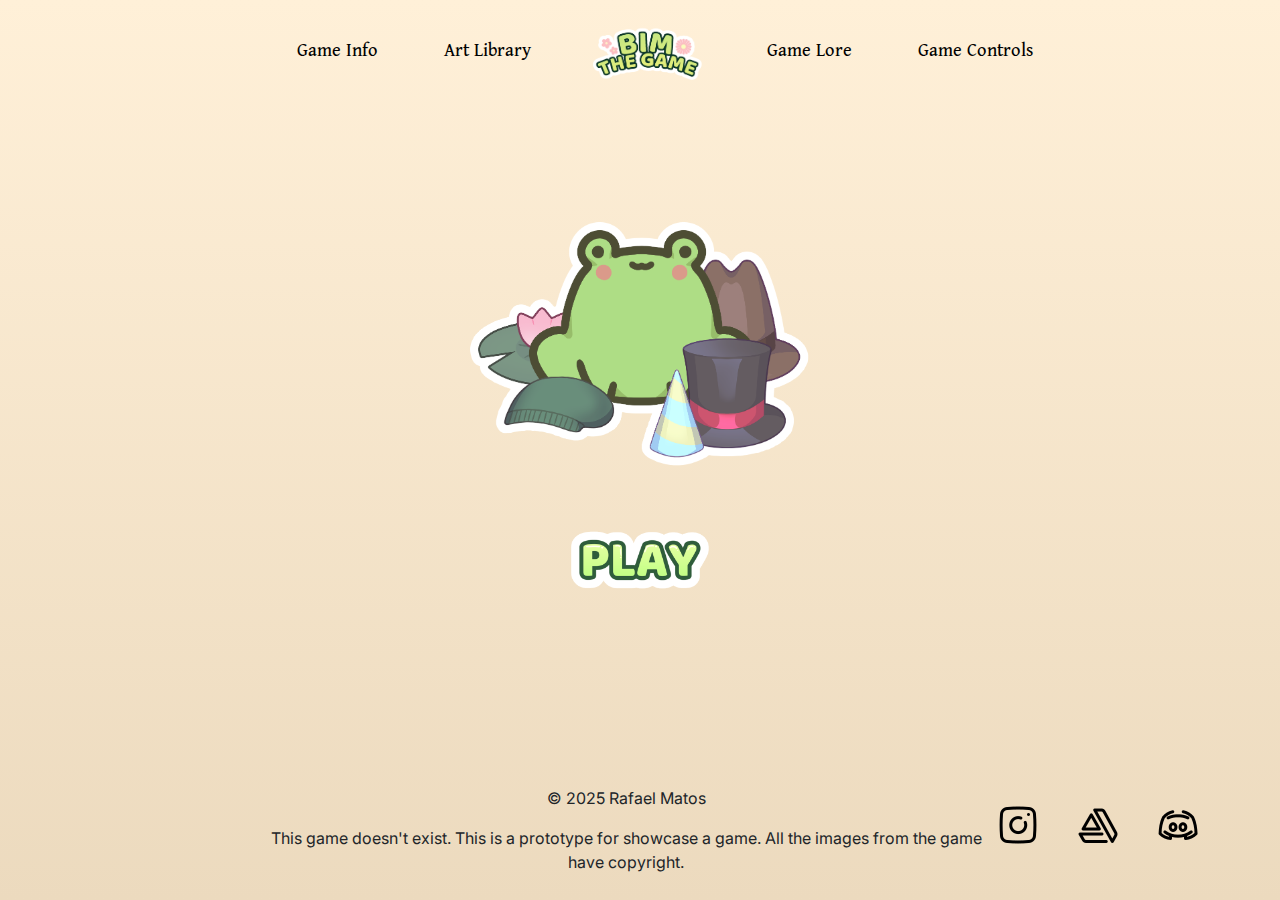
==== index.html @ 36a5a149 "Add files via upload" ====
<!DOCTYPE html>
<html lang="en">
<head>
    <meta charset="UTF-8">
    <meta name="viewport" content="width=device-width, initial-scale=1.0">
    <link href="https://cdn.jsdelivr.net/npm/bootstrap@5.3.3/dist/css/bootstrap.min.css" rel="stylesheet">
    <link rel="stylesheet" href="./style.css">
    <link rel="stylesheet" href="./responsive.css">
    <link rel="preconnect" href="https://fonts.googleapis.com">
    <link rel="preconnect" href="https://fonts.gstatic.com" crossorigin>
    <link href="https://fonts.googleapis.com/css2?family=Dai+Banna+SIL:ital,wght@0,300;0,400;0,500;0,600;0,700;1,300;1,400;1,500;1,600;1,700&family=Merriweather:ital,wght@0,300;0,400;0,700;0,900;1,300;1,400;1,700;1,900&family=Roboto:ital,wght@0,100;0,300;0,400;0,500;0,700;0,900;1,100;1,300;1,400;1,500;1,700;1,900&display=swap" rel="stylesheet">
    <link href="https://fonts.googleapis.com/css2?family=Dai+Banna+SIL:ital,wght@0,300;0,400;0,500;0,600;0,700;1,300;1,400;1,500;1,600;1,700&family=Inter:ital,opsz,wght@0,14..32,100..900;1,14..32,100..900&family=Merriweather:ital,wght@0,300;0,400;0,700;0,900;1,300;1,400;1,700;1,900&family=Roboto:ital,wght@0,100;0,300;0,400;0,500;0,700;0,900;1,100;1,300;1,400;1,500;1,700;1,900&display=swap" rel="stylesheet">
    <title>Bim - The Game</title>
</head>
<body class="custom-body">

    <header>
        <nav class="navbar navbar-expand-sm p-0">
            <div class="container-fluid">
                <a class="navbar-brand" href="./index.html">
                    <img class="logo-image rounded float-start" src="./LOGO.png" alt="Logo Bim - The Game">
                </a>
                <button class="navbar-toggler rounded float-end collapsed" type="button" data-bs-toggle="collapse" data-bs-target="#collapsibleNavbar">
                    <span class="navbar-toggler-icon"></span>
                </button>                
                <div class="collapse navbar-collapse" id="collapsibleNavbar">
                    <ul class="navbar-nav ms-auto">
                        <li class="nav-item">
                            <a class="nav-link" href="./gameInfo.html">Game Info<img class="info-icon" src="./info_24dp_FFFFFF_FILL0_wght400_GRAD0_opsz24.png" alt="Information Icon"></a>
                        </li>
                        <li class="nav-item">
                            <a class="nav-link" href="./artLibrary.html">Art Library <img class="art-icon" src="./brush_24dp_FFFFFF_FILL0_wght400_GRAD0_opsz24.png" alt="Art Library Icon"></a>
                        </li>
                        <li>
                            <a class=" nav-item navbar-brand-logo" href="./index.html">
                                <img  class="nav-item-logo" src="./LOGO.png" alt="Logo Bim - The Game">
                            </a>
                        </li>
                        <li class="nav-item">
                            <a class="nav-link" href="./gameLore.html">Game Lore <img class="lore-icon" src="./history_edu_30dp_FFFFFF_FILL0_wght400_GRAD0_opsz24.png" alt="Game Lore Icon"></a>
                        </li>
                        <li class="nav-item">
                            <a class="nav-link" href="./gameControls.html">Game Controls <img class="controls-icon" src="./sports_esports_24dp_FBFBFB_FILL0_wght400_GRAD0_opsz24.png" alt=""></a>
                        </li>
                    </ul>
                </div>
            </div>
        </nav>

    </header>
    
    <main id="main-home">
        <div class="container-fluid text-center p-0">
            <div class="row">
                <div class="col align-items-center justify-content-center">
                    <img class="main-image-home" src="./SAPO.png" alt="Sapo">
                </div>
            </div>
            <div class="row">
                <div class="col align-items-center justify-content-center">
                    <a href="https://store.steampowered.com" rel="noopener noreferrer" target="_blank"><img class="botao-play" src="./PlayButton.png" alt="Botão de Play"></a>
                </div>
            </div>
        </div>
    </main>

    <footer>
        <div class="container-fluid">
            <div class="row social-media">
                <div class="col col-sm d-flex justify-content-center align-items-center p-0 m-0">
                    <a href="https://www.instagram.com" target="_blank" rel="noopener noreferrer"><img class="px-3" src="./icon-instagram.png" alt="Logotipo Instagram"></a>
                    <a href="https://www.artstation.com" target="_blank" rel="noopener noreferrer"><img class="px-3" src="./icon-artstation.png" alt="Logotipo ArtStation"></a>
                    <a href="https://discord.com" target="_blank" rel="noopener noreferrer"><img class="px-3" src="./icon-discord.png" alt="Logotipo Discord"></a>
                </div>
            </div>

            <div class="row text-footer">
                <div class="col text-center p-0 m-0">
                    <p>&#169; 2025 Rafael Matos</p>
                    <p>This game doesn't exist. This is a prototype for showcase a game. All the images from the game have copyright.</p>
                </div>
            </div>
        </div>
    </footer>
    <script src="https://cdn.jsdelivr.net/npm/bootstrap@5.3.3/dist/js/bootstrap.bundle.min.js"></script>
</body>
</html>
---- style.css ----
/* Typography styles for different font families and weights */
.inter-uniquifier {
  font-family: "Inter", serif;
  font-size: 10px;
  font-style: normal;
}

.dai-banna-sil-regular {
  font-family: "Dai Banna SIL", serif;
  font-weight: 400;
  font-style: normal;
}
  
.dai-banna-sil-semibold {
  font-family: "Dai Banna SIL", serif;
  font-weight: 600;
  font-style: normal;
}
  
.dai-banna-sil-bold {
  font-family: "Dai Banna SIL", serif;
  font-weight: 700;
  font-style: normal;
}
  
  
/*BODY*/  
.custom-body{
  display: flex;
  flex-direction: column;
  margin: 0;
  min-height: 100vh;
  background-image: linear-gradient( #fff0d8, #ECDABE);
  font-family: "Dai Banna SIL", serif;
}

/*HEADER*/
.logo-image{
  width: 100%;
  height: auto;
  max-height: 70px;
  max-width: 130px;
  margin: 29px 50px 18px 50px;
}

.navbar-brand{
  margin:0px; 
}

.navbar-toggler {
  border: none;
  margin: 49px 25px 18px 50px;
}

.navbar-nav{
  width: 100%;
  height: auto; 
}

#collapsibleNavbar{
  background-color: #F9ADB2;
  text-align: right; 
}

/*HAMBURGUER MENU*/
.navbar-toggler .navbar-toggler-icon {
  background-image: url('./menu_30dp_00000_FILL0_wght400_GRAD0_opsz24.png');
  width: 30px;
  height: 30px;
  background-size: cover;
  background-repeat: no-repeat;
}

/*CLOSE MENU*/
.navbar-toggler:not(.collapsed) .navbar-toggler-icon {
  background-image: url('./close_24dp_00000_FILL0_wght400_GRAD0_opsz24.png');
}

.navbar-toggler:focus, 
.navbar-toggler:active {
  outline: none; 
  box-shadow: none; 
}

.nav-item-logo{
  display: none;
}

.nav-link{
  color: #FBFBFB;
  font-size: 20px;
  position: relative;
  display: inline-block;
  margin-top: 18px;
  margin-bottom: 18px;
}

.info-icon{
  margin-right: 34px;
  margin-left: 36px;
  width: 24px;
  height: auto;
}

.art-icon{
  margin-right: 34px;
  margin-left: 36px;
  width: 24px;
  height: auto;
}

.lore-icon{
  margin-right: 34px;
  margin-left: 36px;
  width: 24px;
  height: auto;
}

.controls-icon{
  margin-right: 34px;
  margin-left: 36px;
  width: 24px;
  height: auto;
}

.nav-link.active, 
.nav-link:focus,  
.nav-item.active, 
.nav-item:focus{ 
  background-color: #FFFFFF; 
  color: #C67773 !important;
  box-shadow: 0 4px 4px #af7d80; 
  border-top-left-radius: 30px; 
  border-bottom-left-radius: 30px;
  margin-left: 36px;
  margin-top: 0px;
  width: 290px;
  height: 56px;
  align-content: center;
}

.nav-link.active .info-icon {
  content: url('./info_24dp_CD8784_FILL0_wght400_GRAD0_opsz24.png');
  transition: all 0.3s ease; 
  margin-right: 34px;
  margin-left: 36px;
  width: 24px;
  height: auto;
}

.nav-link.active .art-icon {
  content: url('./brush_24dp_CD8784_FILL0_wght400_GRAD0_opsz24.png');
  transition: all 0.3s ease; 
  margin-right: 34px;
  margin-left: 36px;
  width: 24px;
  height: auto;
}

.nav-link.active .lore-icon {
  content: url('./history_edu_24dp_CD8784_FILL0_wght400_GRAD0_opsz24.png');
  transition: all 0.3s ease; 
  margin-right: 34px;
  margin-left: 36px;
  width: 24px;
  height: auto;
}

.nav-link.active .controls-icon {
  content: url('./sports_esports_24dp_CD8784_FILL0_wght400_GRAD0_opsz24.png');
  transition: all 0.3s ease; 
  margin-right: 34px;
  margin-left: 36px;
  width: 24px;
  height: auto;
}

/*HOME PAGE*/
#main-home{
  flex: 1;
  margin: 78px 0 101px 0;
}

#main-home > .container-fluid{
  padding: 0px;
}


.main-image-home{
  width: 223px;
  height: auto;
}

.botao-play{
  width: 95px;
  height: auto;
}

#main-home > .container-fluid > .row {
  padding: 0px;
  margin: 0px;
}

/*FOOTER*/
footer{
  margin-top: auto;
  width: 100%;
  height: auto;
}


.social-media > img{
  width: 100%;
  max-width: 15vw;
  height: auto;
}

.text-footer{
  margin: 16px 0px 10px 0px;
  font-family: "Inter", serif;
}

.text-center > p{
  padding: 0px;
}

/*GAME INFO PAGE*/
.main-game-info > .container-fluid-md{
  display: none;
}
.main-game-info{
  padding: 0px;
  margin: 0px;
}

.main-title{
  margin: 45px 0px 34px 0px; 
  padding: 0px; 
}

.imagem-jogo{
  margin: 0px 0px 30px 0px;
  padding: 0px 62px;
}

.paragrafo-game-info{
  padding: 0px 26px 44px 26px;
  margin: 0px;
}

.paragrafo-game-info > p{
  margin: 0px;
}

/*ART LIBRARY PAGE*/
#main-art-library{
  margin: 0px 45px 128px 45px;
}

.carousel-item{
  margin: 0;
}

.carousel-item >img{
  max-width: 175px;
  height: auto;
}

.carousel-item-name{
  font-size: 16px;
  margin: 57px 0px 0px 0px;
}


.carousel-control-prev-icon {
  background-color: rgba(0, 0, 0, 0); 
  background-image: url('./arrow_back_ios_24dp_00_FILL0_wght400_GRAD0_opsz24.png');
  width: 40px; 
  height: 40px; 
  margin-right: 10px;
}


.carousel-control-next-icon{
  background-image: url('./arrow_forward_ios_24dp_00_FILL0_wght400_GRAD0_opsz24.png'); 
  background-color: rgba(0, 0, 0, 0); 
  width: 40px; 
  height: 40px; 
  margin-left: 10px;
}


/*GAME LORE PAGE*/
#main-game-lore{
  padding: 0px;
  margin: 0px;
}

.imagem-lore{
  margin: 0px 0px 28px 0px;
  padding: 0px 108px;
}

.paragrafo-game-lore{
  padding: 0px 26px 44px 26px;
  margin: 0px;
}

.paragrafo-game-lore > h2{
  margin-bottom: 15px;
}

.paragrafo-game-lore > p{
  padding: 0px 64px;
  margin-bottom: 21px;
}

/*GAME CONTROLS PAGE*/
#main-controls{
  margin-bottom: 59px;
}

.imagem-control{
  margin-top: 55px;
  width: 100%;
  max-width: 170px;
  height: auto;
}
.table-controls{
  width: 300px;
  height: auto;
  background-color: transparent; 
  border: 1px solid black;
}

.table-controls th, 
.table-controls td {
  background-color: transparent; 
  border: 1.5px solid black; 
}

#main-controls > .container-fluid-md{
  display: none;
}
---- responsive.css ----
/* Media Queries */

/* For small devices (portrait tablets and large phones, 576px and up) */
@media (min-width: 576px) and (max-width: 1024px) {
  /*HOME PAGE*/
  .main-image-home {
    width: 400px;
    height: auto;
  }
  
  .botao-play {
    width: 150px;
    height: auto;
  }

  /*NAV BAR*/

  .navbar-toggler {
    display: none; 
  }
    
      
  .nav-link {
    font-size: 20px;
    color: #000;
  }

  .nav-item{
    padding-left: 50px;
  }

  .nav-item-logo{
    display: inline-flex;
    width: 120px;
    height: auto;
  }

    
  #collapsibleNavbar {
    display: flex !important;
    background: none;
    margin: 10px;
  }

      
  .navbar-nav {
    justify-content: center;
    align-items: center;
    align-content: center;
    text-align: center;
  }

      
  .navbar-brand{
    display: none;
  }

      
  .nav-link > .info-icon, .art-icon, .lore-icon, .controls-icon{
    display: none;
  }

  .nav-link.active, 
  .nav-link:focus,  
  .nav-item.active, 
  .nav-item:focus {
    background-color: transparent; 
    color: inherit !important; 
    box-shadow: none; 
    border-radius: 0; 
    width: auto; 
    height: auto; 
    font-weight: bold;
    margin: 0;
  }
  
  /*FOOTER*/
  footer .container-fluid {
    display: flex; 
    flex-wrap: wrap; 
    justify-content: space-between; 
    align-items: center; 
  }

  .social-media {
    flex: 0 0 auto; 
    order: 1;
    margin-right: 50px;
    padding-bottom: 20px;
  }
      
  .social-media img {
    width: 100%;
    max-width: 15vw;
    height: auto;
  }

  .text-footer {
    flex: 1; 
    text-align: right; 
    margin-left: 250px;
  }

  /*GAME INFO PAGE*/
  .main-game-info > .container-fluid{
    display: none;
  }

  .main-game-info > .container-fluid-md{
    display: grid;
  }

  .main-title {
    text-align: center;
  }

  .imagem-jogo {
    width: 100%; 
    height: auto; 
    max-width: 100%;
  }

  .row.align-items-center {
    display: flex;
    justify-content: space-between; 
  }

  .col-md-6 > p{
    margin-top: 30px;
    margin-right: 50px;
    font-size: 20px;
    margin-left: 50px;
    text-align: center;
  }

  /*GAME LORE*/
  .row > img{
    width: 100%;
    max-width: 600px;
    height: auto;
  }

  .paragrafo-game-lore{
    font-size: 20px;
    text-align: center;
  }

  /*GAME CONTROLS*/
  #main-controls > .container-fluid{
    display: none;
  }

  #main-controls > .container-fluid-md{
    display: grid;
  }
  
  .main-title {
    text-align: center;
  }

  .imagem-control {
    width: 100%; 
    height: auto; 
    max-width: 300px;       
    margin-left: 100px;
  }
   
  .row.align-items-center {
    display: flex;
    justify-content: space-between; 
  }

  .col-md-6{
    padding: 0;
    justify-content: center;
    align-items: center;
    padding: 0px 50px; 
  }

  .table-controls {
    width: 100%; 
    max-width: 100%;
    height: auto;
    margin-top: 60px;
  }

  .table-controls th, .table-controls td{
    font-size: 20px;
  }

  /*ART LIBRARY PAGE*/

  .carousel-item > .carousel-item-name{
    font-size: 25px;
  }
    
  .carousel-item > img{
    width: 100%;
    max-width: 300px;
    height: auto;
  }
    
  .carousel{
    align-items: center;
    justify-content: center;
    align-content: center;
  }
}


@media (min-width:1025px){
  /*HOME PAGE*/
  .main-image-home {
    width: 400px;
    height: auto;
  }
  
  .botao-play {
    width: 150px;
    height: auto;
  }

  /*NAV BAR*/

  .navbar-toggler {
    display: none; 
  }
    
      
  .nav-link {
    font-size: 20px;
    color: #000;
  }

  .nav-item{
    padding-left: 50px;
  }

  .nav-item-logo{
    display: inline-flex;
    width: 120px;
    height: auto;
  }

    
  #collapsibleNavbar {
    display: flex !important;
    background: none;
    margin: 10px;
  }

      
  .navbar-nav {
    justify-content: center;
    align-items: center;
    align-content: center;
    text-align: center;
  }

      
  .navbar-brand{
    display: none;
  }

      
  .nav-link > .info-icon, .art-icon, .lore-icon, .controls-icon{
    display: none;
  }

  .nav-link.active, 
  .nav-link:focus,  
  .nav-item.active, 
  .nav-item:focus {
    background-color: transparent; 
    color: inherit !important; 
    box-shadow: none; 
    border-radius: 0; 
    width: auto; 
    height: auto; 
    font-weight: bold;
    margin: 0;
  }
  
  /*FOOTER*/
  footer .container-fluid {
    display: flex; 
    flex-wrap: wrap; 
    justify-content: space-between; 
    align-items: center; 
  }

  .social-media {
    flex: 0 0 auto; 
    order: 1;
    margin-right: 50px;
    padding-bottom: 20px;
  }
      
  .social-media img {
    width: 100%;
    max-width: 15vw;
    height: auto;
  }

  .text-footer {
    flex: 1; 
    text-align: right; 
    margin-left: 250px;
  }

  /*GAME INFO PAGE*/
  .main-game-info >.container-fluid{
    display: none;
  }

  .main-game-info > .container-fluid-md{
    display: grid;
  }

  .main-title {
    text-align: center;
  }

  .imagem-jogo {
    width: 100%; 
    height: auto; 
    max-width: 100%; 
    margin-top: 30px; 
  }

    
  .row.align-items-center {
    display: flex;
    justify-content: space-between; 
  }

  .col-md-6 {
    padding: 0px;
  }

  .col-md-6 > p{
    margin-top: 30px;
    margin-right: 50px;
    font-size: 20px;
  }

  /*GAME LORE*/
  .row > img{
    width: 100%;
    max-width: 600px;
    height: auto;
  }

  .paragrafo-game-lore{
    font-size: 20px;
    text-align: center;
  }

  /*GAME CONTROLS*/
  #main-controls > .container-fluid{
    display: none;
  }

  #main-controls > .container-fluid-md{
    display: grid;
  }
  
  .main-title {
    text-align: center;
  }

  .imagem-control {
    width: 100%; 
    height: auto; 
    max-width: 400px;       
    margin-left: 250px;
  }
   
  .row.align-items-center {
    display: flex;
    justify-content: space-between; 
  }
  .col-md-6{
    justify-content: center;
    align-items: center;
    padding: 0px 50px; 
  }

  .table-controls {
    width: 80%; 
    max-width: 100%;
    height: auto;
    margin-top: 60px;
  }

  .table-controls th, .table-controls td{
    font-size: 20px;
  }

  /*ART LIBRARY PAGE*/

  .carousel-item > .carousel-item-name{
    font-size: 25px;
  }
    
  .carousel-item > img{
    width: 100%;
    max-width: 300px;
    height: auto;
  }
    
  .carousel{
    align-items: center;
    justify-content: center;
    align-content: center;
  }
}
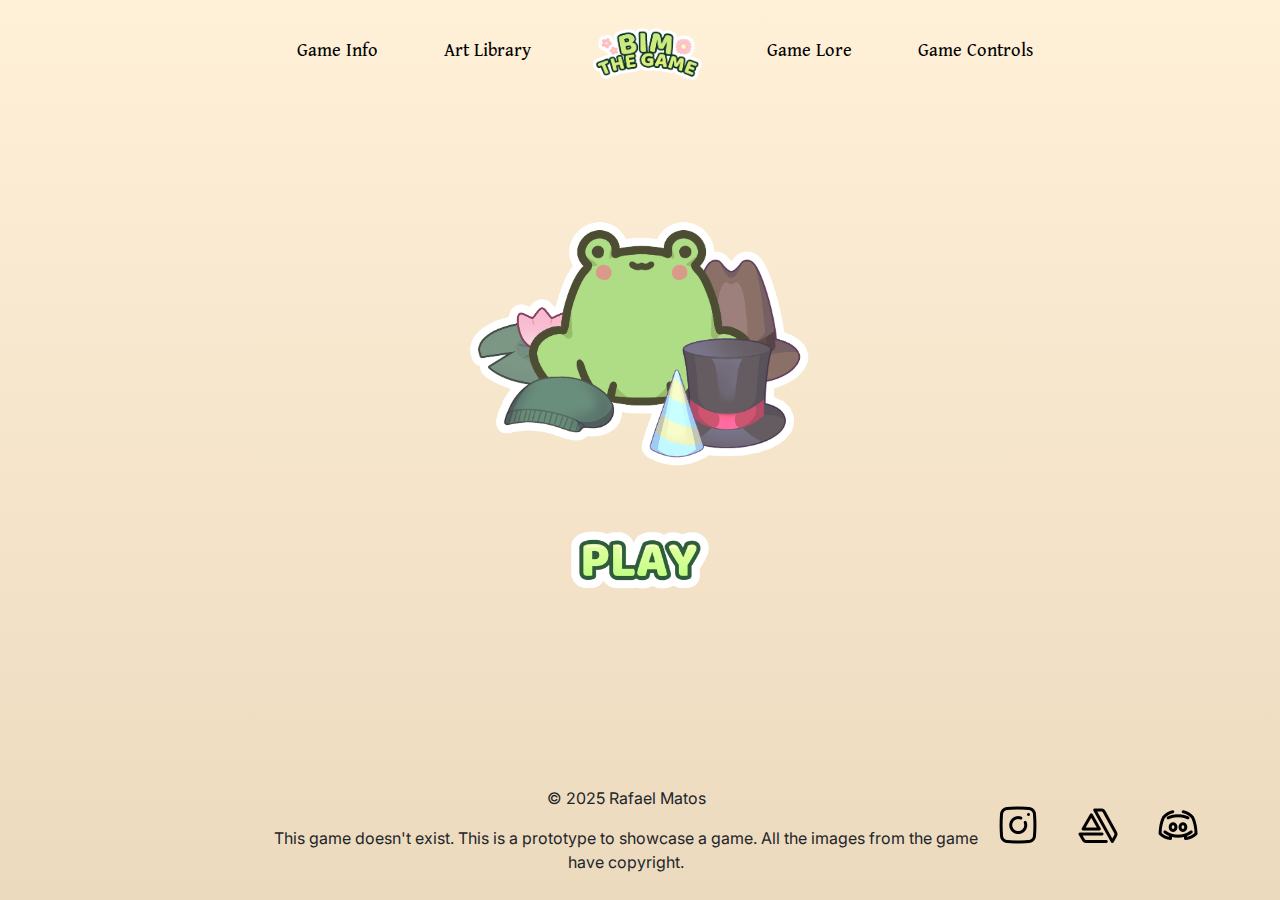
==== commit e9fb0d2e: "Update index.html" ====
--- a/index.html
+++ b/index.html
@@ -77,11 +77,11 @@
             <div class="row text-footer">
                 <div class="col text-center p-0 m-0">
                     <p>&#169; 2025 Rafael Matos</p>
-                    <p>This game doesn't exist. This is a prototype for showcase a game. All the images from the game have copyright.</p>
+                    <p>This game doesn't exist. This is a prototype to showcase a game. All the images from the game have copyright.</p>
                 </div>
             </div>
         </div>
     </footer>
     <script src="https://cdn.jsdelivr.net/npm/bootstrap@5.3.3/dist/js/bootstrap.bundle.min.js"></script>
 </body>
-</html>+</html>
